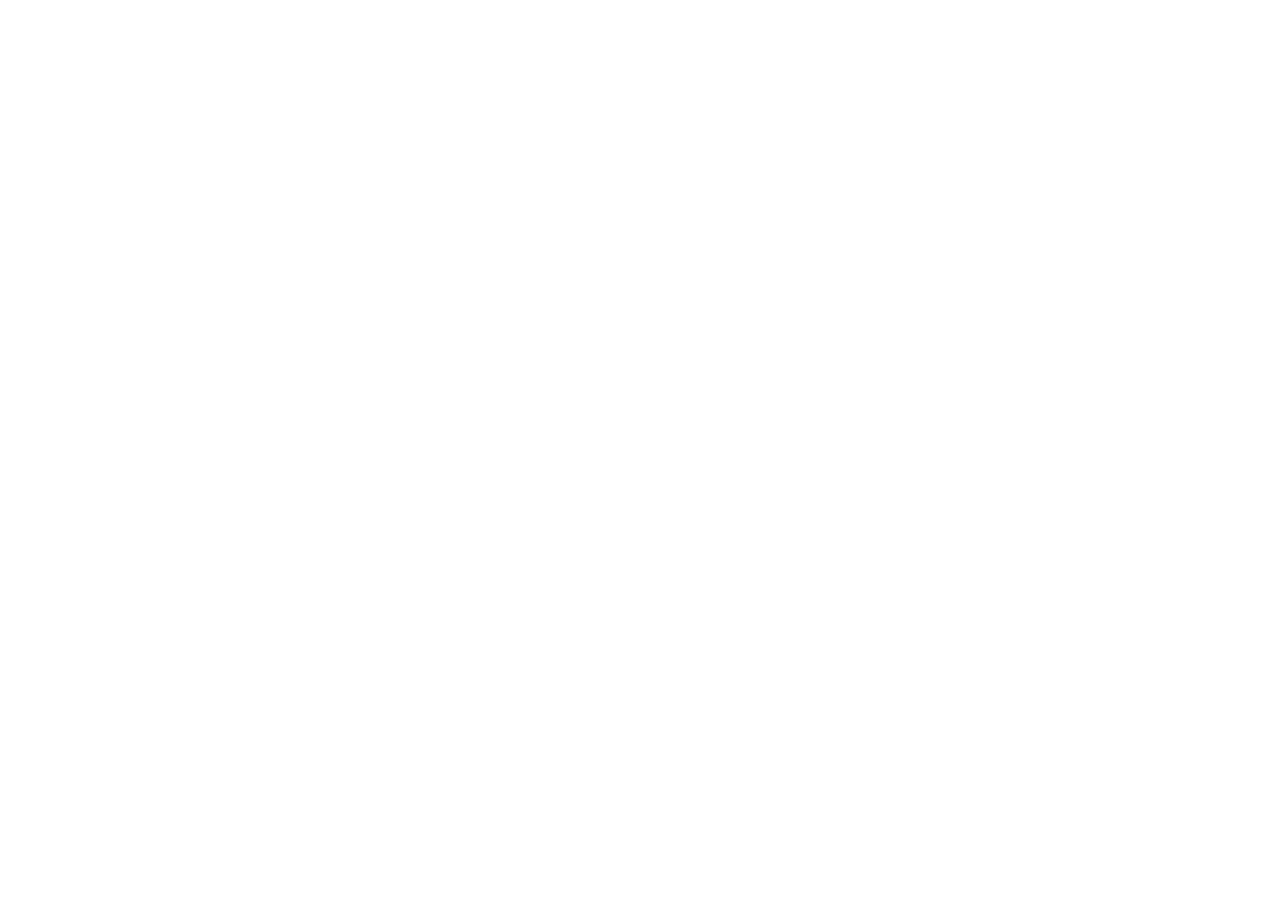
==== index.html @ 189e9260 "Rename drop.html to index.html" ====
<!DOCTYPE html>
<html lang="en">
<head>
    <meta charset="UTF-8">
    <title>Drop</title>
    <link rel="stylesheet" href="Drop/assets/css/style/drop.css">
</head>
<body>
<div class="drop-container">

 <div class="drop"></div>

</div>

</body>
</html>
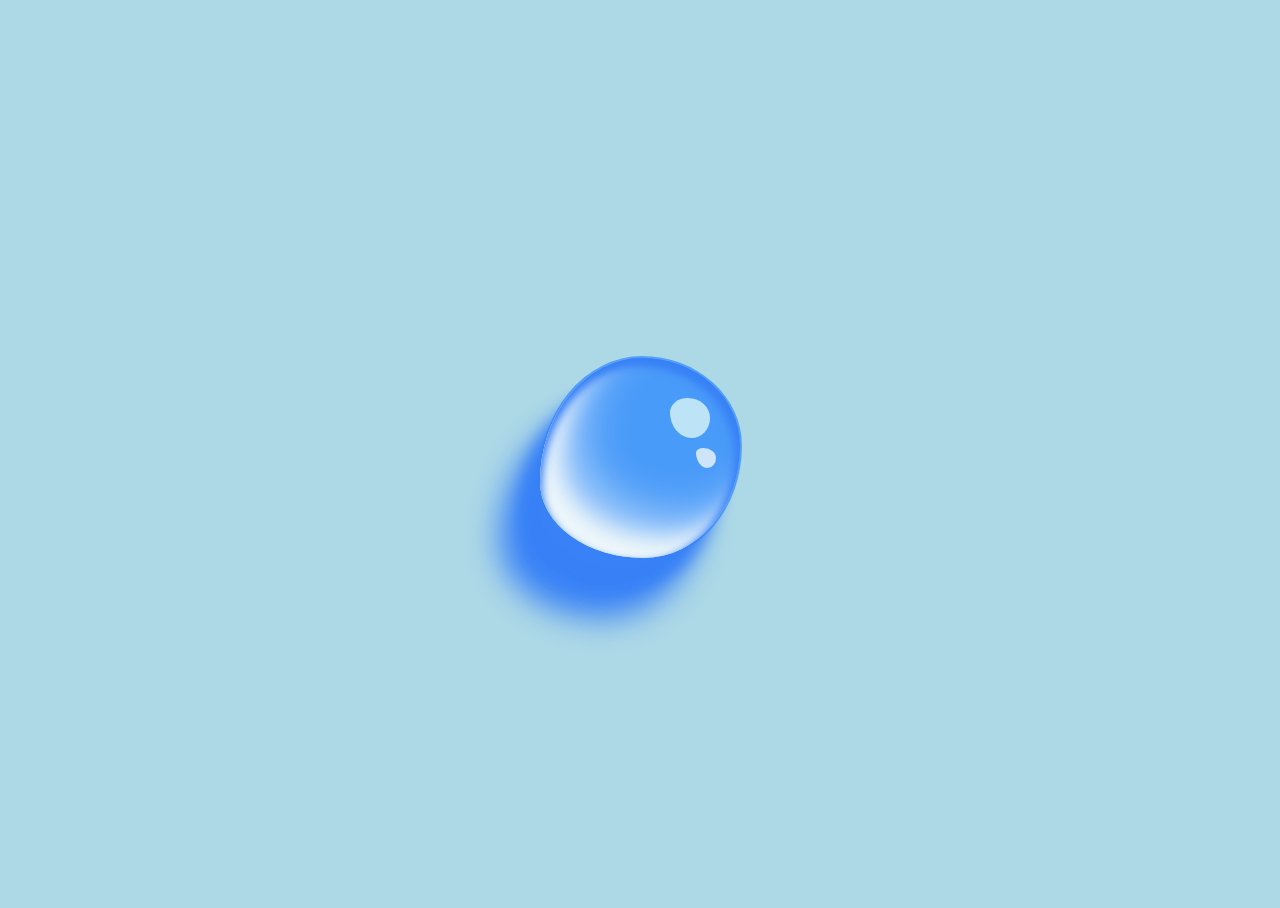
==== commit ce597d59: "Update index.html" ====
--- a/index.html
+++ b/index.html
@@ -3,7 +3,7 @@
 <head>
     <meta charset="UTF-8">
     <title>Drop</title>
-    <link rel="stylesheet" href="Drop/assets/css/style/drop.css">
+    <link rel="stylesheet" href="/assets/css/style.css">
 </head>
 <body>
 <div class="drop-container">
--- a/assets/css/style.css
+++ b/assets/css/style.css
@@ -0,0 +1,49 @@
+body, html {
+    height: 100%;
+    background: lightblue;
+}
+
+.drop{
+    position: relative;
+    height: 200px;
+    width: 200px;
+    background: #54abfb;
+    border-radius: 51% 49% 48% 52% / 62% 44% 56% 38%;
+    opacity: 0.8;
+    border: 2px solid #3d93ff;
+}
+
+.drop::before {
+    content: "";
+    position: absolute;
+    height: 100%;
+    width: 100%;
+    background: #318cfe;
+    border-radius: 51% 49% 48% 52% / 62% 44% 56% 38%;
+    box-shadow: -20px 30px 16px #1b6cfb,
+    -40px 60px 32px #1b6cfb,
+    inset -6px 6px 10px #1b6cfb,
+    inset 2px 6px 10px #1b6cfb,
+    inset 20px -20px 22px white,
+    inset 40px -40px 44px #a8ceff;
+}
+
+.drop::after {
+    content: "";
+    position: absolute;
+    height: 40px;
+    width: 40px;
+    background: #e6fdfb;
+    border-radius: 44% 56% 46% 54% / 36% 50% 50% 64%;
+    left: 130px;
+    top: 40px;
+    box-shadow: 16px 40px 0 -10px white;
+    opacity: 0.8;
+}
+
+.drop-container {
+    height: 100%;
+    display: flex;
+    justify-content: center;
+    align-items: center;
+}
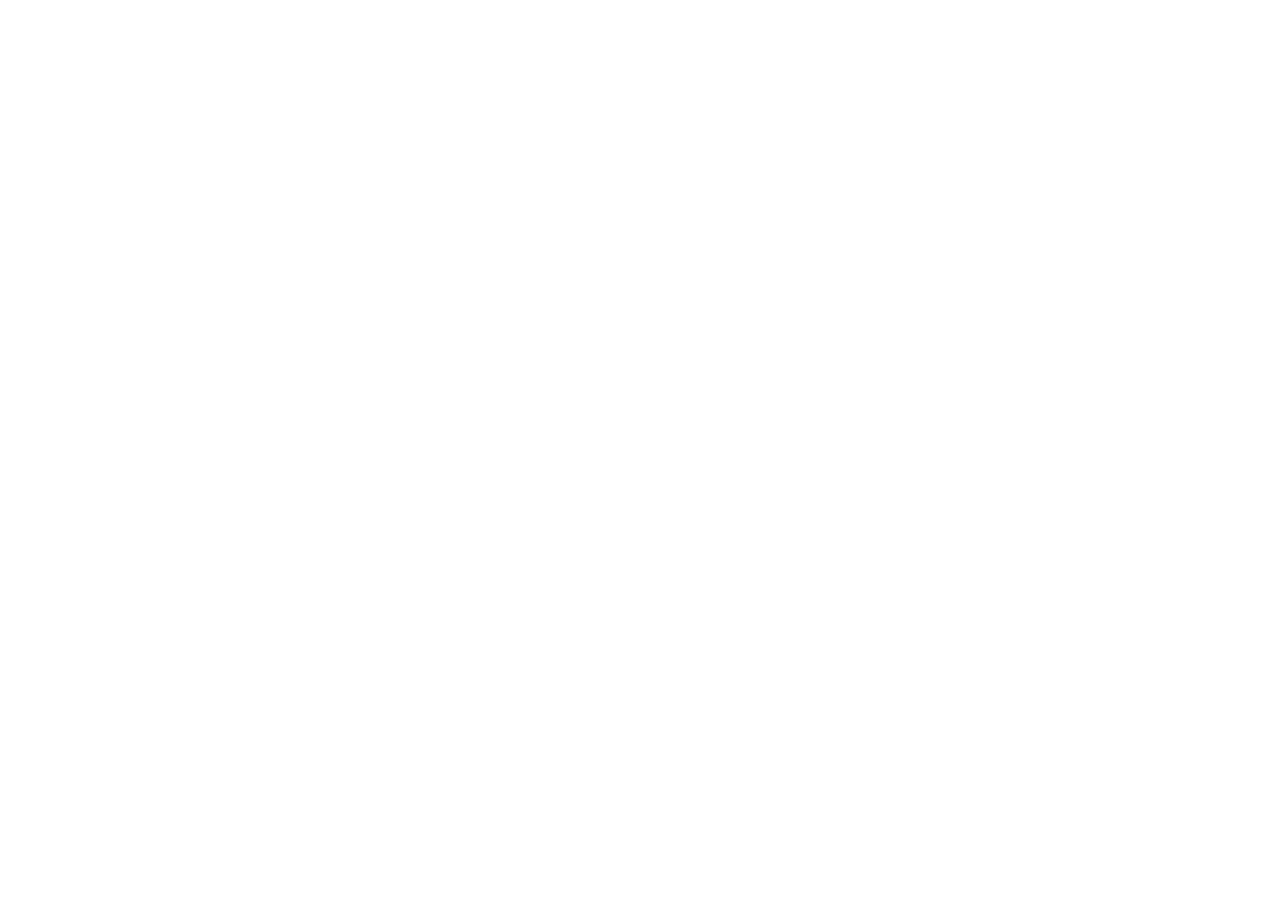
==== commit 27e2a2f0: "Update index.html" ====
--- a/index.html
+++ b/index.html
@@ -3,7 +3,7 @@
 <head>
     <meta charset="UTF-8">
     <title>Drop</title>
-    <link rel="stylesheet" href="/assets/css/style.css">
+    <link rel="stylesheet" href="Drop/assets/css/style.css">
 </head>
 <body>
 <div class="drop-container">
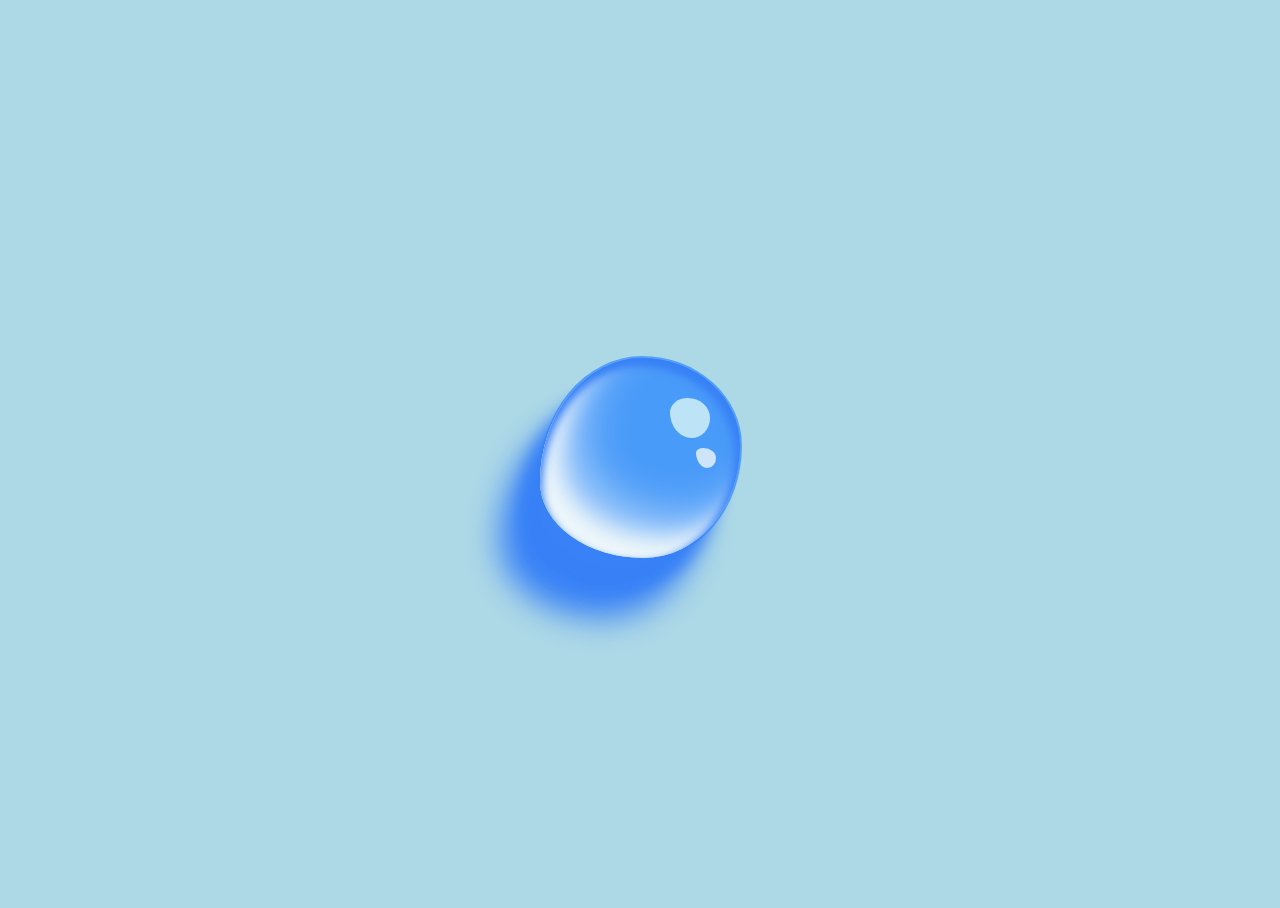
==== commit 1b1d94dc: "Update index.html" ====
--- a/index.html
+++ b/index.html
@@ -3,7 +3,7 @@
 <head>
     <meta charset="UTF-8">
     <title>Drop</title>
-    <link rel="stylesheet" href="Drop/assets/css/style.css">
+    <link rel="stylesheet" href="./assets/css/style.css">
 </head>
 <body>
 <div class="drop-container">
--- a/assets/css/style.css
+++ b/assets/css/style.css
@@ -0,0 +1,49 @@
+body, html {
+    height: 100%;
+    background: lightblue;
+}
+
+.drop{
+    position: relative;
+    height: 200px;
+    width: 200px;
+    background: #54abfb;
+    border-radius: 51% 49% 48% 52% / 62% 44% 56% 38%;
+    opacity: 0.8;
+    border: 2px solid #3d93ff;
+}
+
+.drop::before {
+    content: "";
+    position: absolute;
+    height: 100%;
+    width: 100%;
+    background: #318cfe;
+    border-radius: 51% 49% 48% 52% / 62% 44% 56% 38%;
+    box-shadow: -20px 30px 16px #1b6cfb,
+    -40px 60px 32px #1b6cfb,
+    inset -6px 6px 10px #1b6cfb,
+    inset 2px 6px 10px #1b6cfb,
+    inset 20px -20px 22px white,
+    inset 40px -40px 44px #a8ceff;
+}
+
+.drop::after {
+    content: "";
+    position: absolute;
+    height: 40px;
+    width: 40px;
+    background: #e6fdfb;
+    border-radius: 44% 56% 46% 54% / 36% 50% 50% 64%;
+    left: 130px;
+    top: 40px;
+    box-shadow: 16px 40px 0 -10px white;
+    opacity: 0.8;
+}
+
+.drop-container {
+    height: 100%;
+    display: flex;
+    justify-content: center;
+    align-items: center;
+}
